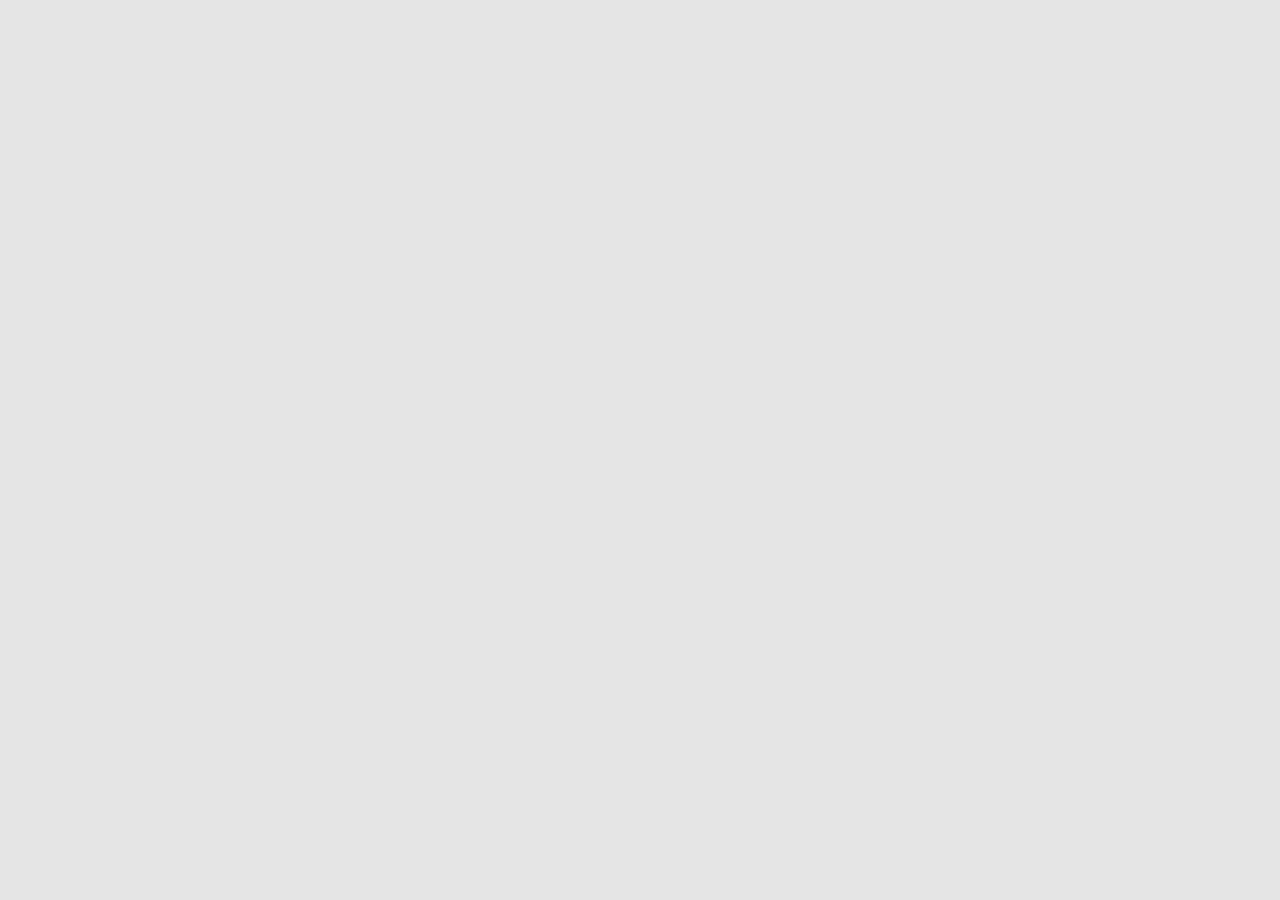
==== indx.html @ 2d126b72 "створили структуру поекту. написали базові стилі" ====
<!doctype html>
<html lang="en">
  <head>
    <meta charset="UTF-8" />
    <meta name="viewport" content="width=device-width, initial-scale=1.0" />
    <title>Stir</title>
    <link rel="icon" href="./src/imges/icon.svg" type="image/svg+xml" />
    <link rel="preconnect" href="https://fonts.googleapis.com" />
    <link rel="preconnect" href="https://fonts.gstatic.com" crossorigin />
    <link
      href="https://fonts.googleapis.com/css2?family=Roboto:wdth,wght@75..100,100..900&display=swap"
      rel="stylesheet"
    />
    <link rel="stylesheet" href="./src/css/index.css" />
  </head>
  <body></body>
</html>
---- src/css/index.css ----
@import "./reset.css";
@import "./global.css";
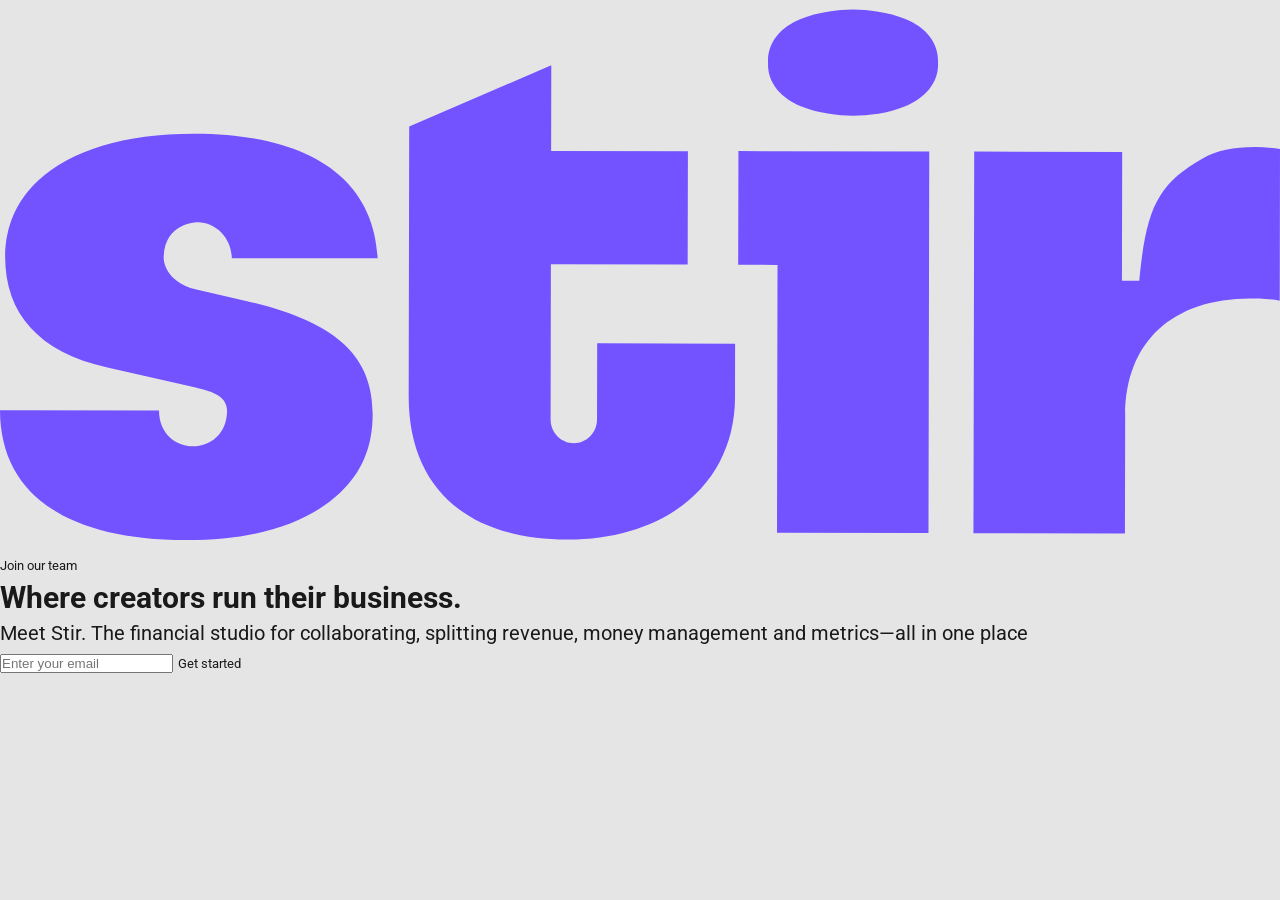
==== commit 6fc2d6f1: "написали html секції hero та header" ====
--- a/indx.html
+++ b/indx.html
@@ -13,5 +13,35 @@
     />
     <link rel="stylesheet" href="./src/css/index.css" />
   </head>
-  <body></body>
+  <body>
+    <!-- ======================================== header ======================================================= -->
+    <header class="header">
+      <div class="wrapper header-wrapper">
+        <a class="logo" href="#"
+          ><img src="./src/imges/logo.svg" alt="Stir logo"
+        /></a>
+        <button class="header-action">Join our team</button>
+      </div>
+    </header>
+    <main>
+      <!-- ======================================== hero ======================================================== -->
+      <section class="hero">
+        <div class="wrapper hero-wrapper">
+          <h1 class="hero-title">Where creators run their business.</h1>
+          <p class="hero-text">
+            Meet Stir. The financial studio for collaborating, splitting
+            revenue, money management and metrics—all in one place
+          </p>
+          <form class="contact-form">
+            <input
+              class="contact-form-email"
+              type="email"
+              placeholder="Enter your email"
+            />
+            <button class="contact-form-buttom">Get started</button>
+          </form>
+        </div>
+      </section>
+    </main>
+  </body>
 </html>
